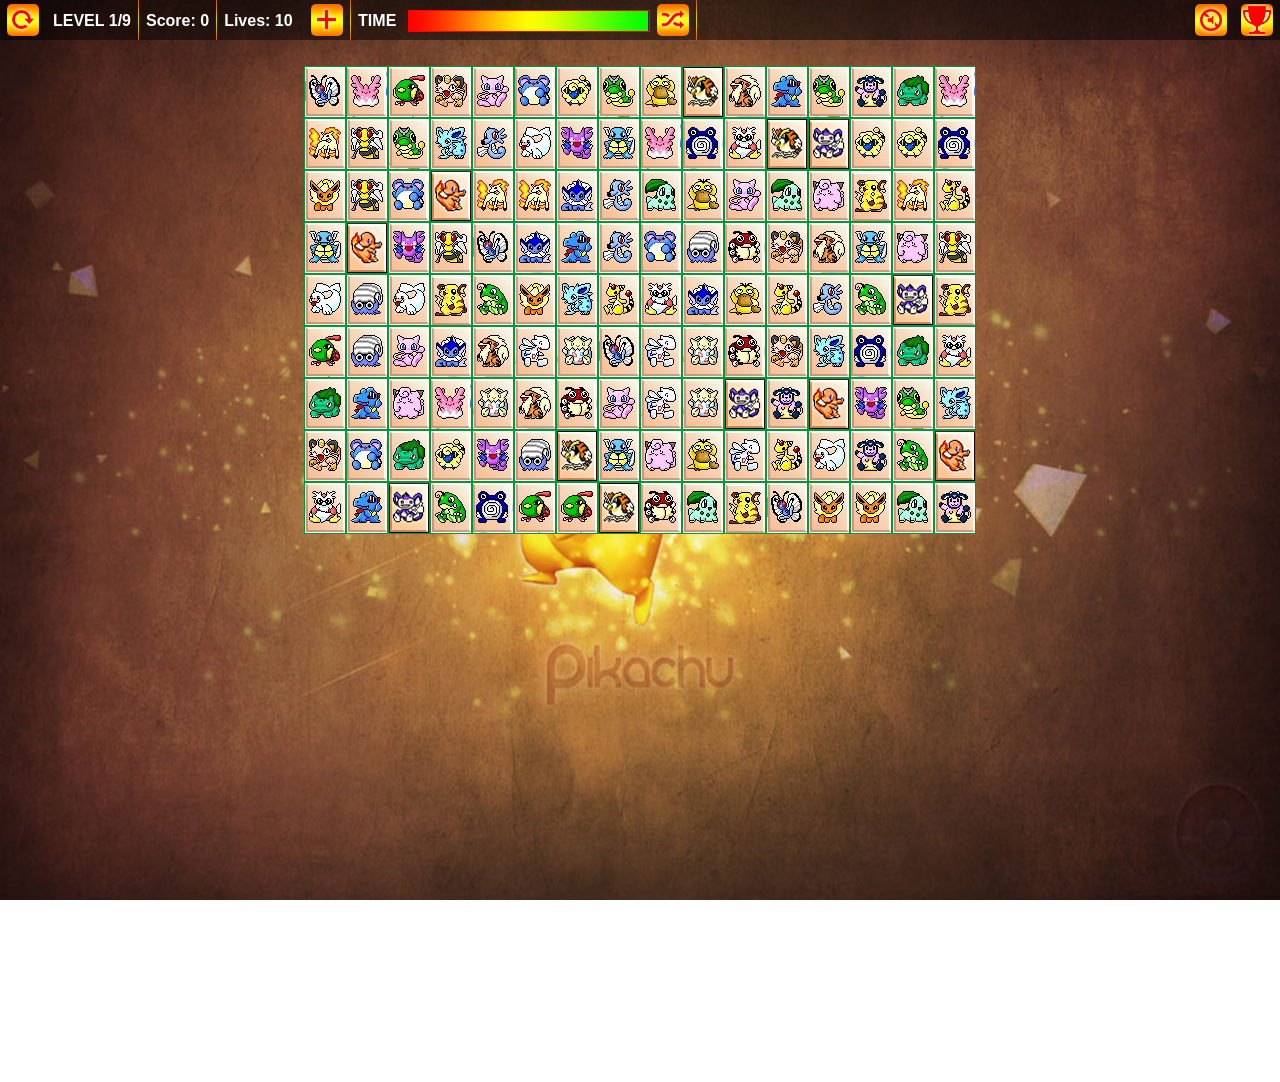
==== index.html @ 7ec33d8d "Add files via upload" ====
<!DOCTYPE html PUBLIC "-//W3C//DTD XHTML 1.0 Transitional//EN" "http://www.w3.org/TR/xhtml1/DTD/xhtml1-transitional.dtd">
<html xmlns="http://www.w3.org/1999/xhtml" xmlns:fb="http://ogp.me/ns/fb#">
<head>
    <title>Pikachu</title>
    <meta http-equiv="Content-Type" content="text/html; charset=UTF-8">
	<meta id="viewport" name="viewport" content="height=device-height,width=device-width, initial-scale=1, minimum-scale=0.1, maximum-scale=1.0, user-scalable=no" />
    <link type="text/css" rel="Stylesheet" href="css/style.css">
</head>
<body  onload="onLoad()">
	<div id="header">
		<input type="button" name="Button" id="btnNewGame" value="" onclick="replay()">
		<div><span id="lblLevel">LEVEL</span>&nbsp;<span id="txtLevel">1</span></div>
		<div class="separator"></div>
		<div><span id="lblScore">Score</span>:&nbsp;<span id="txtScore">0</span></div>
		<div class="separator"></div>
		<div><span id="lblLives">Lives</span>:&nbsp;<span id="txtLives">10</span>&nbsp;</div>
		<input type="button" name="Button" id="btnAddLife" value="" onclick="showAd()">
		<div class="separator"></div>
		<div><span id="lblTime">TIME</span>&nbsp;</div>
		<div id="time"><div id="timebar"></div></div>
		<input type="button" name="Button" id="btnChange" value="" onclick="change()">
		<div class="separator"></div>
		<input type="button" name="Button" id="btnHighscore" value="" onclick="showHighscore()">
		<input type="button" name="Button" id="btnChangeSound" class="soundOn" value="" onclick="changeSound()">
	</div>
	<div id="maintable">
		<div id="board"></div>
		<div id="scoreboard">
			<div class="title">
				<input type="button" name="Button" id="btnClose" value="" onclick="closeHighscore()">
				<div id="lblHighscore">HIGHSCORE</div>
			</div>
			<div id="list">
			</div>
		</div>
	</div>
	<script type="text/javascript" src="cordova.js"></script>
	<script type="text/javascript" src="js/jquery-1.3.2.js"></script>
	<script type="text/javascript" src="js/app.js"></script>
	<script type="text/javascript" src="js/admob.js"></script>
	<script type="text/javascript" src="js/engine.js"></script>
	<script type="text/javascript" src="js/private.js"></script>
	<script type="text/javascript" src="js/game.js"></script>
	<script type="text/javascript" src="js/board.js"></script>
	<script type="text/javascript" src="js/piece.js"></script>
	<script type="text/javascript" src="js/utils.js"></script>
	<script type="text/javascript" src="js/ip.js"></script>
	<script type="text/javascript" src="js/res.js"></script>
	<audio id="audiosound2"><source src="sound/sound2.mp3"><source src="sound/sound2.ogg"></audio>
	<audio id="audiosound1"><source src="sound/sound1.mp3"><source src="sound/sound1.ogg"></audio>
	<audio id="audiosound4"><source src="sound/sound4.mp3"><source src="sound/sound4.ogg"></audio>
</body>
</html>
---- css/style.css ----
html, body {
	margin: 0;
	padding: 0;
	width: 100%;
	height: 100%;
	overflow: hidden;
}
body {
    background: url(../img/bg1.jpg) no-repeat;
}
#maintable {
	margin: 0 auto;
	overflow: auto;
}
#header {
    width: 100%;
    visibility: hidden;
    font-size: medium;
    font-weight: bold;
    font-family: Roboto,Helvetica, Arial;
    color: #fff;
    overflow: hidden;
    background: url(../img/bar_bg.png) repeat-x;
}
#header div {
    float: left;
    padding-top: 12px;
    padding-right: 7px;
    padding-left: 7px;
}
#header input {
    float: left;
    margin-top: 4px;
    margin-right: 7px;
    margin-left: 7px;
    cursor: pointer;
    width: 32px;
    height: 32px;
    border: 0;
    -webkit-border-radius: 5px;
    -moz-border-radius: 5px;
    border-radius: 5px;
}
#header .separator {
    padding: 0px;
    width: 1px;
    height: 40px;
    background: url("../img/separator.png") repeat-x;
}
#btnChange
{
    background: url(../img/btnchange.png) no-repeat 0 0;
}
#btnChange[disabled]
{
    background: url(../img/btnchange_disabled.png) no-repeat 0 0;
}
#btnNewGame
{
    background: url(../img/btnreplay.png) no-repeat 0 0;
}
#btnAddLife
{
    background: url(../img/add.png) no-repeat 0 0;
}
#btnAddLife[disabled]
{
    background: url(../img/add_disabled.png) no-repeat 0 0;
}
#btnHighscore
{
    float: right !important;
    background: url(../img/highscore.png) no-repeat 0 0;
}
#btnChangeSound
{
    float: right !important;
    background: url(../img/btnsound_off.png) no-repeat 0 0;
}
.soundOff
{
    background: url(../img/btnsound_on.png) no-repeat 0 0 !important;
}
.soundOn
{
    background: url(../img/btnsound_off.png) no-repeat 0 0 !important;
}
.level1 {
	background: url(../img/bg1.jpg) no-repeat 0 0 !important;
    background-size: 100% 100% !important;
}
.level2 {
	background: url(../img/bg2.jpg) no-repeat 0 0 !important;
    background-size: 100% 100% !important;
}
.level3 {
	background: url(../img/bg3.jpg) no-repeat 0 0 !important;
    background-size: 100% 100% !important;
}
.level4 {
	background: url(../img/bg4.jpg) no-repeat 0 0 !important;
    background-size: 100% 100% !important;
}
.level5 {
	background: url(../img/bg5.jpg) no-repeat 0 0 !important;
    background-size: 100% 100% !important;
}
.level6 {
	background: url(../img/bg6.jpg) no-repeat 0 0 !important;
    background-size: 100% 100% !important;
}
.level7 {
	background: url(../img/bg7.jpg) no-repeat 0 0 !important;
    background-size: 100% 100% !important;
}
.level8 {
	background: url(../img/bg8.jpg) no-repeat 0 0 !important;
    background-size: 100% 100% !important;
}
.level9 {
	background: url(../img/bg9.jpg) no-repeat 0 0 !important;
    background-size: 100% 100% !important;
}
#time {
    margin-top: 10px;
    padding: 0px !important;
    width: 240px;
    border: solid 1px #ff0000;
}
#timebar
{
    margin: 0px !important;
    padding: 0px !important;
    height: 20px;
    background: url(../img/timebar.png) repeat-y;
}
#btnClose
{
    padding: 0;
    margin-top: 4px;
    margin-right: 7px;
    margin-left: 7px;
    cursor: pointer;
    width: 32px;
    height: 32px;
    border: 0;
    -webkit-border-radius: 5px;
    -moz-border-radius: 5px;
    border-radius: 5px;
    float: right;
    background: url(../img/btnclose.png) no-repeat 0 0;
}
.title {
    width: 100%;
    height: 40px;
    font-size: medium;
    font-weight: bold;
    font-family: Roboto,Helvetica, Arial;
    color: #fff;
    overflow: hidden;
    background: url(../img/bar_bg.png) repeat-x;
}
.title div {
    width: 100%;
    margin: 0 auto;
    margin-top: 10px;
    text-align: center;
}
#scoreboard {
    visibility: hidden;
    overflow:hidden;
    position: absolute;
    width: 672px;
    height: 468px;
    background: url(../img/bg_dialog.jpg) no-repeat;
    border: solid 1px #cccccc;
}
#list {
    overflow:auto;
    overflow-x:hidden;
    margin: 10px;
    height: 400px;
}
.highscore-item {
    width: 100%;
    height: 40px;
    font-size: medium;
    font-weight: normal;
    font-family: Roboto,Helvetica, Arial;
    color: #fff;
}
.highscore-item div {
    height: 30px;
    margin: 0 auto;
    margin-top: 10px;
    text-align: center;
}
.highscore-item.odd {
    background: url(../img/bar_bg.png) repeat-x;
}
.highscore-item.even {
    background: url(../img/bar_bg2.png) repeat-x;
}
.highscore-item .rank {
    float: left;
    width: 100px;
}
.highscore-item .player {
    float: left;
    width: 400px;
}
.highscore-item .score {
    float: right;
    width: 100px;
}
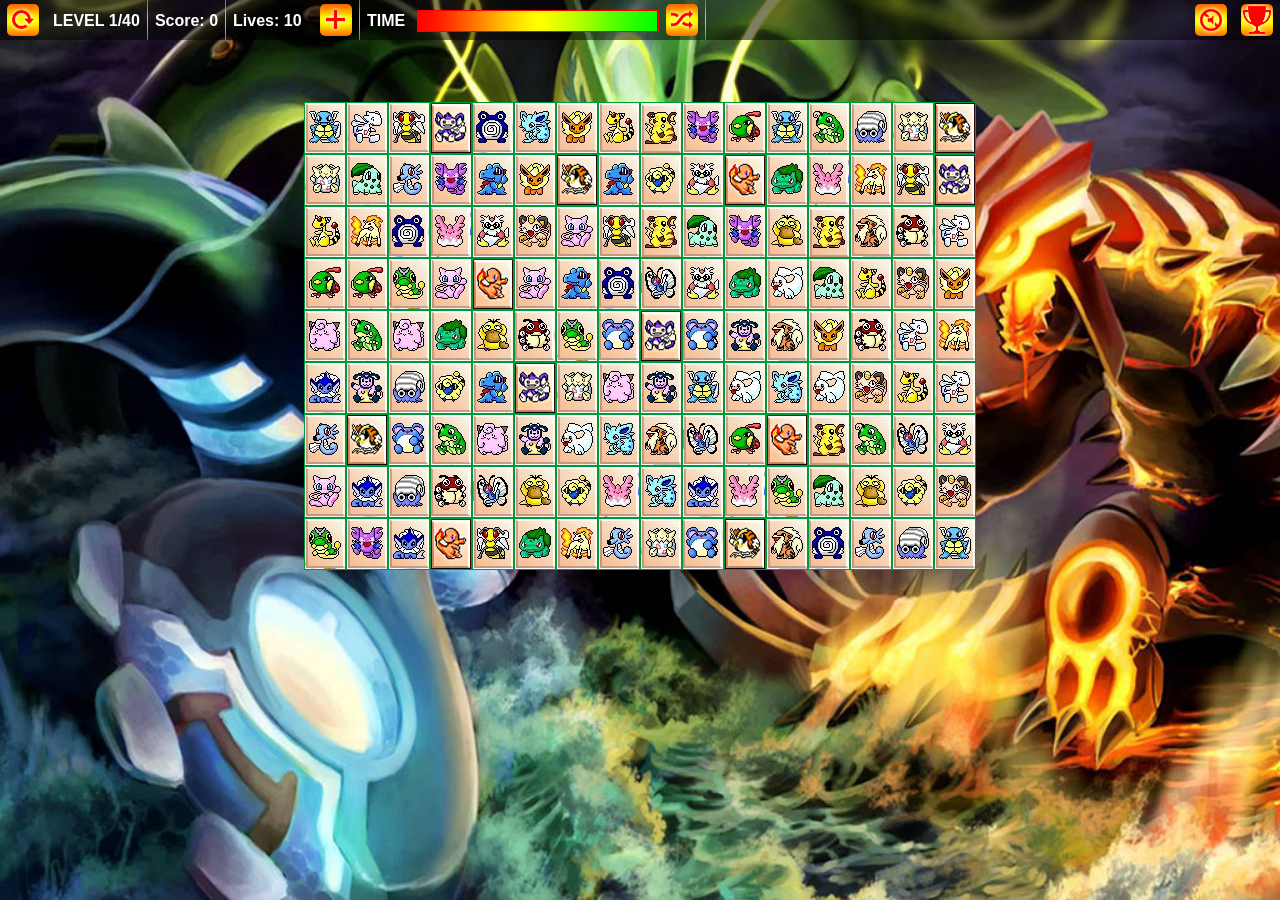
==== commit 7b29aa6d: "update" ====
--- a/index.html
+++ b/index.html
@@ -1,12 +1,16 @@
-<!DOCTYPE html PUBLIC "-//W3C//DTD XHTML 1.0 Transitional//EN" "http://www.w3.org/TR/xhtml1/DTD/xhtml1-transitional.dtd">
+<!DOCTYPE html
+	PUBLIC "-//W3C//DTD XHTML 1.0 Transitional//EN" "http://www.w3.org/TR/xhtml1/DTD/xhtml1-transitional.dtd">
 <html xmlns="http://www.w3.org/1999/xhtml" xmlns:fb="http://ogp.me/ns/fb#">
+
 <head>
-    <title>Pikachu</title>
-    <meta http-equiv="Content-Type" content="text/html; charset=UTF-8">
-	<meta id="viewport" name="viewport" content="height=device-height,width=device-width, initial-scale=1, minimum-scale=0.1, maximum-scale=1.0, user-scalable=no" />
-    <link type="text/css" rel="Stylesheet" href="css/style.css">
+	<title>Pikachu</title>
+	<meta http-equiv="Content-Type" content="text/html; charset=UTF-8">
+	<meta id="viewport" name="viewport"
+		content="height=device-height,width=device-width, initial-scale=1, minimum-scale=0.1, maximum-scale=1.0, user-scalable=no" />
+	<link type="text/css" rel="Stylesheet" href="css/style.css">
 </head>
-<body  onload="onLoad()">
+
+<body onload="onLoad()">
 	<div id="header">
 		<input type="button" name="Button" id="btnNewGame" value="" onclick="replay()">
 		<div><span id="lblLevel">LEVEL</span>&nbsp;<span id="txtLevel">1</span></div>
@@ -17,7 +21,9 @@
 		<input type="button" name="Button" id="btnAddLife" value="" onclick="showAd()">
 		<div class="separator"></div>
 		<div><span id="lblTime">TIME</span>&nbsp;</div>
-		<div id="time"><div id="timebar"></div></div>
+		<div id="time">
+			<div id="timebar"></div>
+		</div>
 		<input type="button" name="Button" id="btnChange" value="" onclick="change()">
 		<div class="separator"></div>
 		<input type="button" name="Button" id="btnHighscore" value="" onclick="showHighscore()">
@@ -46,8 +52,18 @@
 	<script type="text/javascript" src="js/utils.js"></script>
 	<script type="text/javascript" src="js/ip.js"></script>
 	<script type="text/javascript" src="js/res.js"></script>
-	<audio id="audiosound2"><source src="sound/sound2.mp3"><source src="sound/sound2.ogg"></audio>
-	<audio id="audiosound1"><source src="sound/sound1.mp3"><source src="sound/sound1.ogg"></audio>
-	<audio id="audiosound4"><source src="sound/sound4.mp3"><source src="sound/sound4.ogg"></audio>
+	<audio id="audiosound2">
+		<source src="sound/sound2.mp3">
+		<source src="sound/sound2.ogg">
+	</audio>
+	<audio id="audiosound1">
+		<source src="sound/sound1.mp3">
+		<source src="sound/sound1.ogg">
+	</audio>
+	<audio id="audiosound4">
+		<source src="sound/sound4.mp3">
+		<source src="sound/sound4.ogg">
+	</audio>
 </body>
+
 </html>
--- a/css/style.css
+++ b/css/style.css
@@ -9,8 +9,18 @@
     background: url(../img/bg1.jpg) no-repeat;
 }
 #maintable {
-	margin: 0 auto;
-	overflow: auto;
+    margin: 0 auto;
+    width: 100%;
+    height: calc(100vh - 40px); /* Fill remaining viewport under header */
+    display: flex;
+    justify-content: center;
+    align-items: flex-start;    /* Anchored at top to work correctly with top-center scaling origin */
+    overflow: hidden;           /* Disables internal vertical scroll bars */
+}
+#board {
+    display: block;
+    position: relative;
+    margin-top: 10px;          /* Minimal cosmetic spacing under the header */
 }
 #header {
     width: 100%;
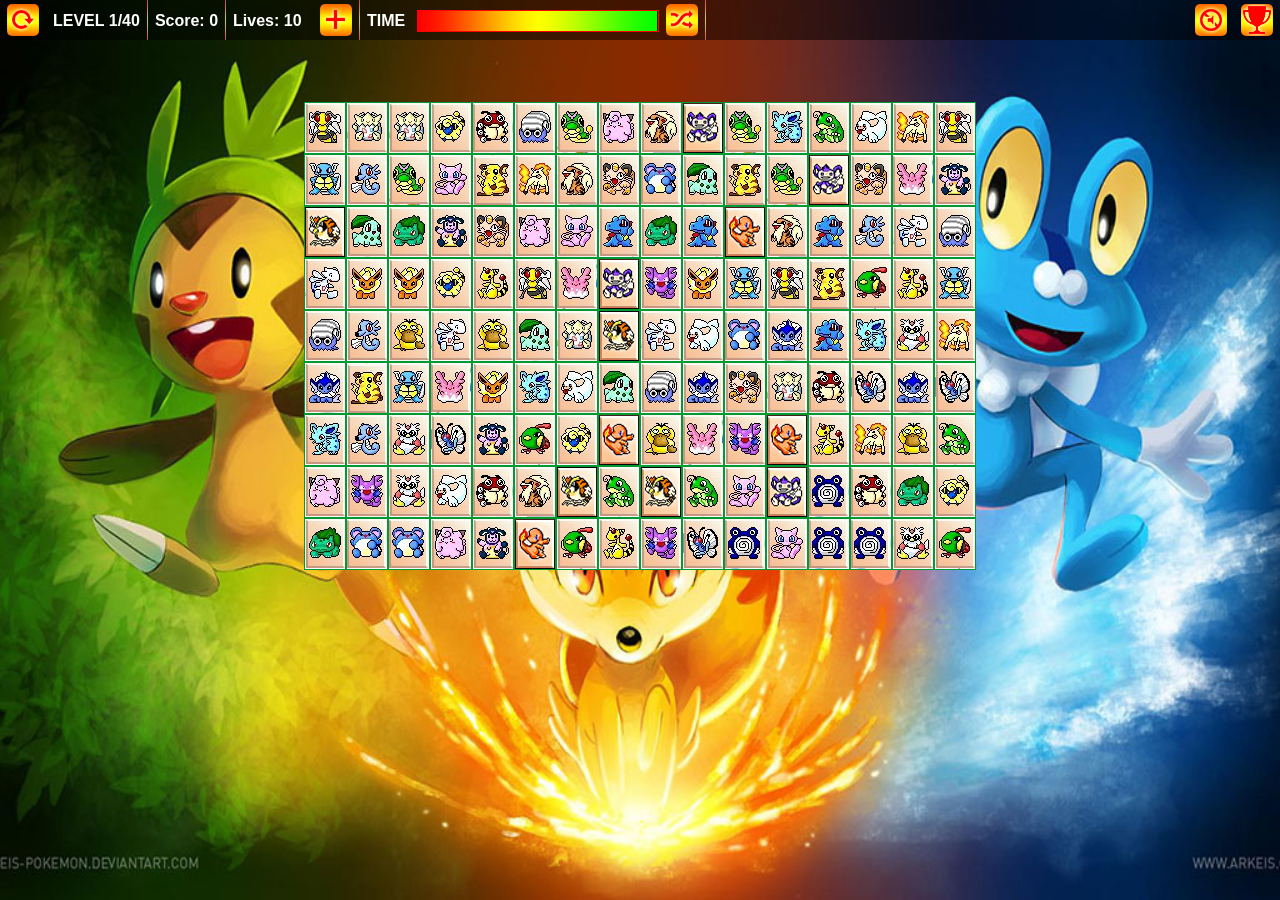
==== commit f6d8779a: "revert b89f7c0" ====
--- a/index.html
+++ b/index.html
@@ -1,16 +1,12 @@
-<!DOCTYPE html
-	PUBLIC "-//W3C//DTD XHTML 1.0 Transitional//EN" "http://www.w3.org/TR/xhtml1/DTD/xhtml1-transitional.dtd">
+<!DOCTYPE html PUBLIC "-//W3C//DTD XHTML 1.0 Transitional//EN" "http://www.w3.org/TR/xhtml1/DTD/xhtml1-transitional.dtd">
 <html xmlns="http://www.w3.org/1999/xhtml" xmlns:fb="http://ogp.me/ns/fb#">
-
 <head>
-	<title>Pikachu</title>
-	<meta http-equiv="Content-Type" content="text/html; charset=UTF-8">
-	<meta id="viewport" name="viewport"
-		content="height=device-height,width=device-width, initial-scale=1, minimum-scale=0.1, maximum-scale=1.0, user-scalable=no" />
-	<link type="text/css" rel="Stylesheet" href="css/style.css">
+    <title>Pikachu</title>
+    <meta http-equiv="Content-Type" content="text/html; charset=UTF-8">
+	<meta id="viewport" name="viewport" content="height=device-height,width=device-width, initial-scale=1, minimum-scale=0.1, maximum-scale=1.0, user-scalable=no" />
+    <link type="text/css" rel="Stylesheet" href="css/style.css">
 </head>
-
-<body onload="onLoad()">
+<body  onload="onLoad()">
 	<div id="header">
 		<input type="button" name="Button" id="btnNewGame" value="" onclick="replay()">
 		<div><span id="lblLevel">LEVEL</span>&nbsp;<span id="txtLevel">1</span></div>
@@ -21,9 +17,7 @@
 		<input type="button" name="Button" id="btnAddLife" value="" onclick="showAd()">
 		<div class="separator"></div>
 		<div><span id="lblTime">TIME</span>&nbsp;</div>
-		<div id="time">
-			<div id="timebar"></div>
-		</div>
+		<div id="time"><div id="timebar"></div></div>
 		<input type="button" name="Button" id="btnChange" value="" onclick="change()">
 		<div class="separator"></div>
 		<input type="button" name="Button" id="btnHighscore" value="" onclick="showHighscore()">
@@ -52,18 +46,8 @@
 	<script type="text/javascript" src="js/utils.js"></script>
 	<script type="text/javascript" src="js/ip.js"></script>
 	<script type="text/javascript" src="js/res.js"></script>
-	<audio id="audiosound2">
-		<source src="sound/sound2.mp3">
-		<source src="sound/sound2.ogg">
-	</audio>
-	<audio id="audiosound1">
-		<source src="sound/sound1.mp3">
-		<source src="sound/sound1.ogg">
-	</audio>
-	<audio id="audiosound4">
-		<source src="sound/sound4.mp3">
-		<source src="sound/sound4.ogg">
-	</audio>
+	<audio id="audiosound2"><source src="sound/sound2.mp3"><source src="sound/sound2.ogg"></audio>
+	<audio id="audiosound1"><source src="sound/sound1.mp3"><source src="sound/sound1.ogg"></audio>
+	<audio id="audiosound4"><source src="sound/sound4.mp3"><source src="sound/sound4.ogg"></audio>
 </body>
-
 </html>
